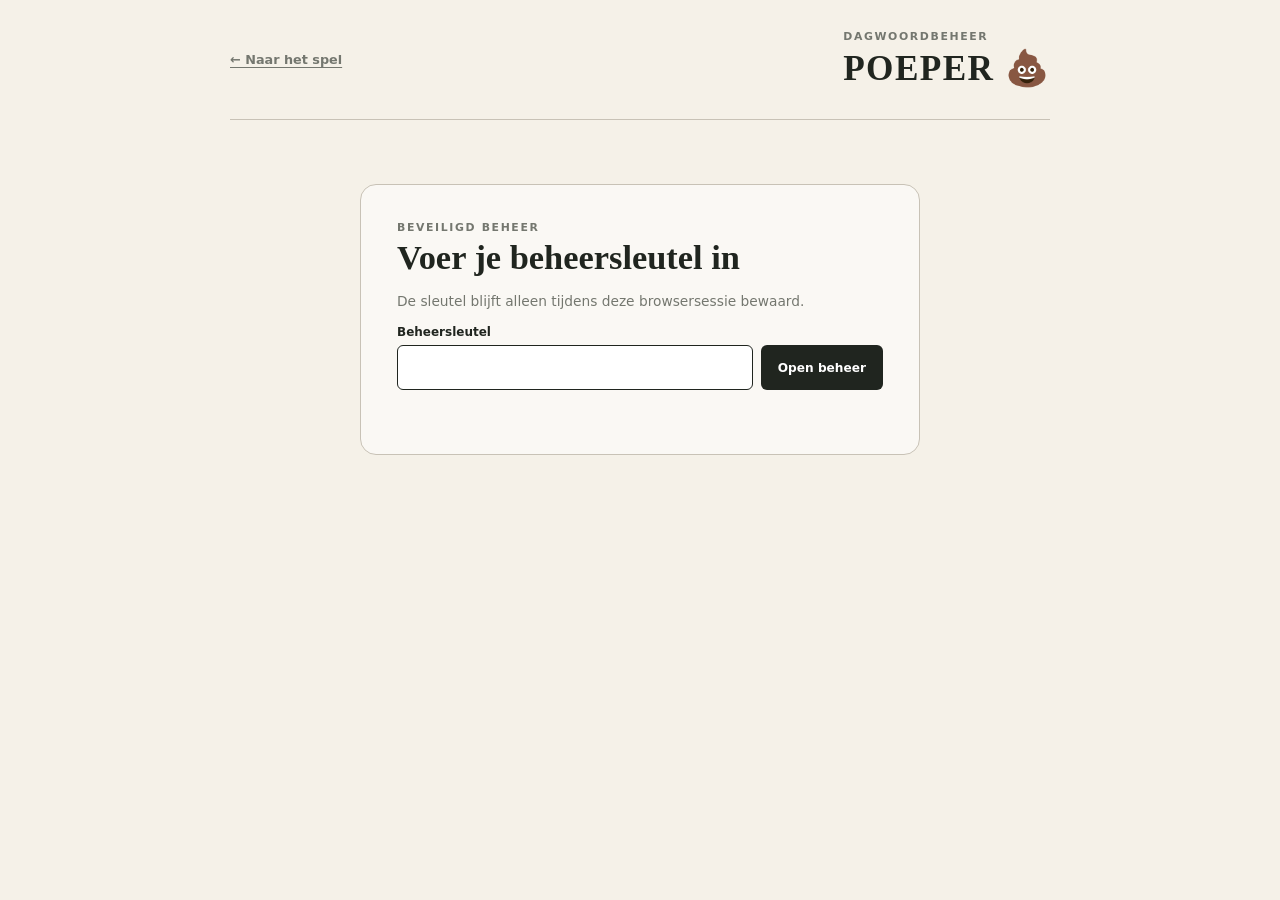
==== static/admin.html @ fd043868 "Add production-ready POEPER word ladder game" ====
<!doctype html>
<html lang="nl">
<head>
  <meta charset="utf-8">
  <meta name="viewport" content="width=device-width, initial-scale=1">
  <title>POEPER 💩 — beheer</title>
  <link rel="stylesheet" href="/static/admin.css">
  <script src="/static/admin.js" defer></script>
</head>
<body>
  <header>
    <a href="/" class="back-link">← Naar het spel</a>
    <div>
      <p class="eyebrow">Dagwoordbeheer</p>
      <h1>POEPER 💩</h1>
    </div>
  </header>

  <main>
    <section class="login-card" id="login-card">
      <p class="eyebrow">Beveiligd beheer</p>
      <h2>Voer je beheersleutel in</h2>
      <p>De sleutel blijft alleen tijdens deze browsersessie bewaard.</p>
      <form id="token-form">
        <label for="token-input">Beheersleutel</label>
        <div class="login-controls">
          <input id="token-input" type="password" autocomplete="current-password" required>
          <button type="submit">Open beheer</button>
        </div>
      </form>
      <p class="message" id="login-message" role="alert"></p>
    </section>

    <section class="schedule" id="schedule" hidden>
      <div class="schedule-heading">
        <div>
          <p class="eyebrow">Vooruitblik</p>
          <h2>Komende dagwoorden</h2>
        </div>
        <label class="days-control">
          Toon
          <select id="days-select">
            <option value="7">7 dagen</option>
            <option value="14">14 dagen</option>
            <option value="30" selected>30 dagen</option>
          </select>
        </label>
      </div>

      <p class="schedule-note">
        Geen woord komt dubbel voor in de planning en eerder gespeelde woorden keren
        niet terug. Een wissel wordt direct opgeslagen; vandaag blijft altijd staan.
      </p>
      <p class="message" id="schedule-message" role="alert"></p>
      <div class="word-list" id="word-list" aria-live="polite"></div>
    </section>
  </main>
</body>
</html>
---- static/admin.css ----
:root {
  --paper: #f5f1e8;
  --ink: #20251f;
  --muted: #74776f;
  --line: #c8c2b6;
  --white: #fff;
  --green: #4e8b57;
  --yellow: #d5a62e;
  --red: #a94636;
}

* {
  box-sizing: border-box;
}

body {
  margin: 0;
  min-height: 100vh;
  color: var(--ink);
  background: var(--paper);
  font-family: Inter, ui-sans-serif, system-ui, -apple-system, BlinkMacSystemFont, "Segoe UI", sans-serif;
}

button,
input,
select {
  font: inherit;
}

button {
  cursor: pointer;
}

header,
main {
  width: min(100% - 32px, 820px);
  margin-inline: auto;
}

header {
  min-height: 120px;
  display: flex;
  align-items: center;
  justify-content: space-between;
  gap: 30px;
  border-bottom: 1px solid var(--line);
}

h1,
h2 {
  margin: 0;
  font-family: Georgia, "Times New Roman", serif;
}

h1 {
  font-size: 2.2rem;
  letter-spacing: .04em;
}

h2 {
  font-size: clamp(1.55rem, 5vw, 2.15rem);
}

.eyebrow {
  margin: 0 0 4px;
  color: var(--muted);
  font-size: .68rem;
  font-weight: 850;
  letter-spacing: .15em;
  text-transform: uppercase;
}

.back-link {
  color: var(--muted);
  font-size: .8rem;
  font-weight: 750;
  text-underline-offset: 3px;
}

main {
  padding: 34px 0 60px;
}

.login-card,
.schedule {
  padding: clamp(22px, 5vw, 36px);
  border: 1px solid var(--line);
  border-radius: 16px;
  background: rgb(255 255 255 / 55%);
}

.login-card {
  width: min(100%, 560px);
  margin: 30px auto;
}

.login-card > p:not(.eyebrow, .message),
.schedule-note {
  color: var(--muted);
  font-size: .86rem;
  line-height: 1.5;
}

form label {
  display: block;
  margin-bottom: 6px;
  font-size: .75rem;
  font-weight: 800;
}

.login-controls {
  display: grid;
  grid-template-columns: 1fr auto;
  gap: 8px;
}

input,
select {
  height: 45px;
  border: 1px solid var(--ink);
  border-radius: 6px;
  background: var(--white);
}

input {
  min-width: 0;
  padding: 0 12px;
}

button {
  border: 0;
  border-radius: 6px;
  background: var(--ink);
  color: var(--white);
  font-size: .76rem;
  font-weight: 850;
}

.login-controls button {
  padding: 0 17px;
}

.message {
  min-height: 20px;
  margin: 8px 0 0;
  color: var(--red);
  font-size: .78rem;
  font-weight: 750;
}

.schedule-heading {
  display: flex;
  align-items: flex-end;
  justify-content: space-between;
  gap: 20px;
}

.days-control {
  display: grid;
  gap: 4px;
  color: var(--muted);
  font-size: .7rem;
  font-weight: 750;
}

.days-control select {
  padding: 0 28px 0 10px;
}

.word-list {
  display: grid;
  gap: 8px;
}

.word-item {
  display: grid;
  grid-template-columns: 155px 1fr 110px 90px;
  align-items: center;
  gap: 14px;
  padding: 13px 14px;
  border: 1px solid var(--line);
  border-radius: 9px;
  background: var(--white);
}

.word-date strong,
.word-date span {
  display: block;
}

.word-date strong {
  font-size: .83rem;
}

.word-date span,
.minimum {
  color: var(--muted);
  font-size: .7rem;
}

.word-tiles {
  display: flex;
  gap: 4px;
}

.word-tiles span {
  width: 36px;
  height: 36px;
  display: grid;
  place-items: center;
  border: 1px solid var(--line);
  border-radius: 4px;
  font-weight: 850;
}

.custom-badge {
  width: max-content;
  padding: 4px 7px;
  border-radius: 999px;
  background: #f4e8bd;
  color: #705916;
  font-size: .62rem;
  font-weight: 850;
  letter-spacing: .06em;
  text-transform: uppercase;
}

.assessment-badge {
  width: max-content;
  display: block;
  margin-top: 5px;
  padding: 4px 7px;
  border-radius: 999px;
  font-size: .62rem;
  font-weight: 850;
  letter-spacing: .05em;
  text-transform: uppercase;
}

.assessment-badge.common {
  background: #dcebdc;
  color: #35683c;
}

.assessment-badge.unverified {
  background: #f4e8bd;
  color: #705916;
}

.assessment-badge.verifying {
  background: #e4e8ec;
  color: #54616c;
}

.warning-text {
  display: block;
  max-width: 180px;
  margin-top: 5px;
  color: var(--red);
  font-size: .62rem;
  line-height: 1.3;
}

.rotate-button {
  height: 38px;
  padding: 0 11px;
}

.rotate-button:disabled {
  cursor: wait;
  opacity: .55;
}

[hidden] {
  display: none !important;
}

@media (max-width: 680px) {
  header {
    min-height: 105px;
  }

  .word-item {
    grid-template-columns: 1fr auto;
  }

  .word-tiles {
    grid-column: 1;
  }

  .minimum {
    grid-column: 1;
  }

  .rotate-button {
    grid-column: 2;
    grid-row: 1 / span 3;
  }
}

@media (max-width: 420px) {
  .login-controls {
    grid-template-columns: 1fr;
  }

  .login-controls button {
    height: 44px;
  }

  .schedule-heading {
    align-items: flex-start;
    flex-direction: column;
  }
}
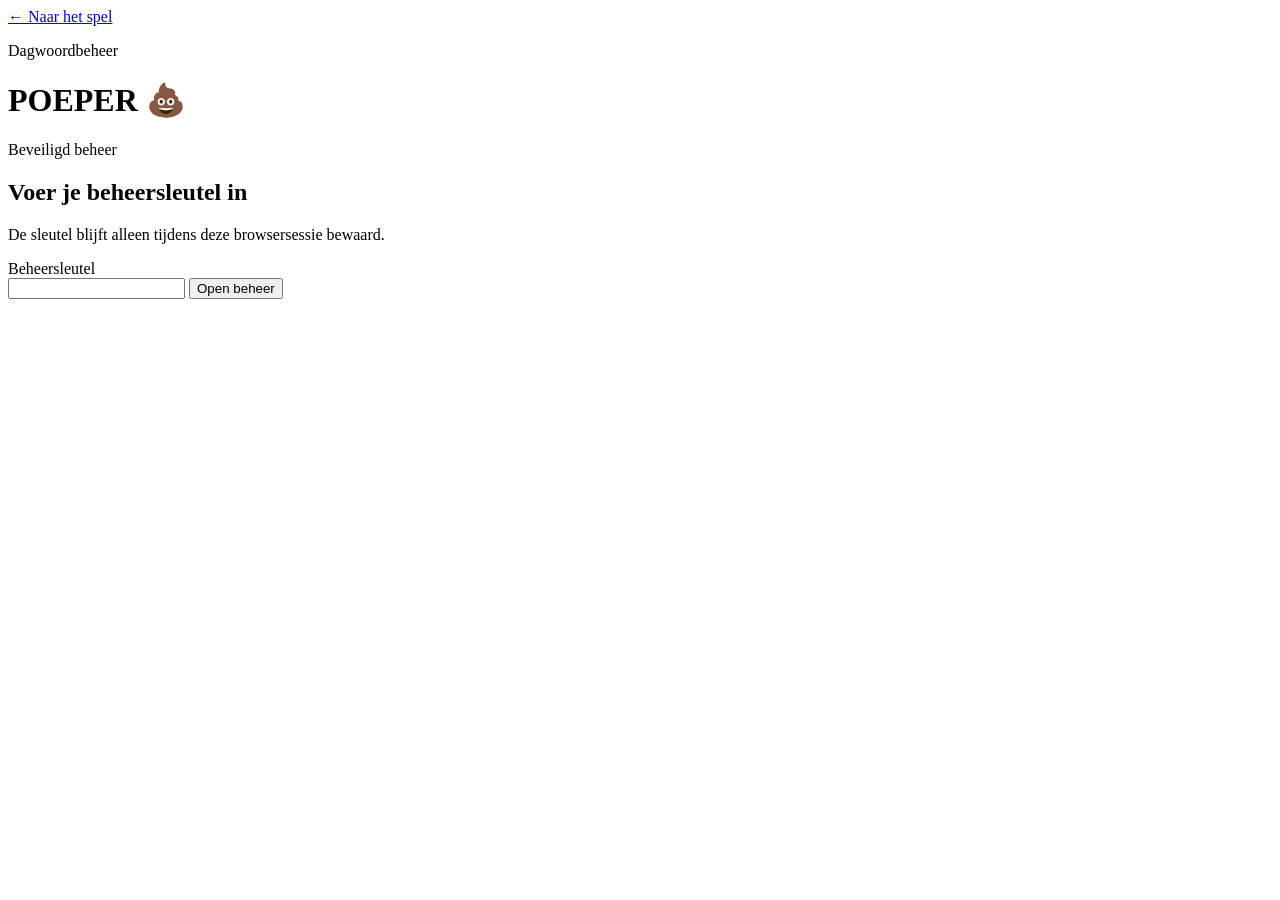
==== commit 9f6f4247: "feat: add admin verification rotation" ====
--- a/static/admin.html
+++ b/static/admin.html
@@ -3,13 +3,14 @@
 <head>
   <meta charset="utf-8">
   <meta name="viewport" content="width=device-width, initial-scale=1">
+  <link rel="icon" href="data:,">
   <title>POEPER 💩 — beheer</title>
-  <link rel="stylesheet" href="/static/admin.css">
-  <script src="/static/admin.js" defer></script>
+  <link rel="stylesheet" href="static/admin.css">
+  <script src="static/admin.js" defer></script>
 </head>
 <body>
   <header>
-    <a href="/" class="back-link">← Naar het spel</a>
+    <a href="#" class="back-link" id="back-to-game-link">← Naar het spel</a>
     <div>
       <p class="eyebrow">Dagwoordbeheer</p>
       <h1>POEPER 💩</h1>
@@ -37,14 +38,19 @@
           <p class="eyebrow">Vooruitblik</p>
           <h2>Komende dagwoorden</h2>
         </div>
-        <label class="days-control">
-          Toon
-          <select id="days-select">
-            <option value="7">7 dagen</option>
-            <option value="14">14 dagen</option>
-            <option value="30" selected>30 dagen</option>
-          </select>
-        </label>
+        <div class="schedule-actions">
+          <label class="days-control">
+            Toon
+            <select id="days-select">
+              <option value="7">7 dagen</option>
+              <option value="14">14 dagen</option>
+              <option value="30" selected>30 dagen</option>
+            </select>
+          </label>
+          <button id="rotate-verification-button" type="button" class="rotate-button">
+            Roteer verificatie
+          </button>
+        </div>
       </div>
 
       <p class="schedule-note">
